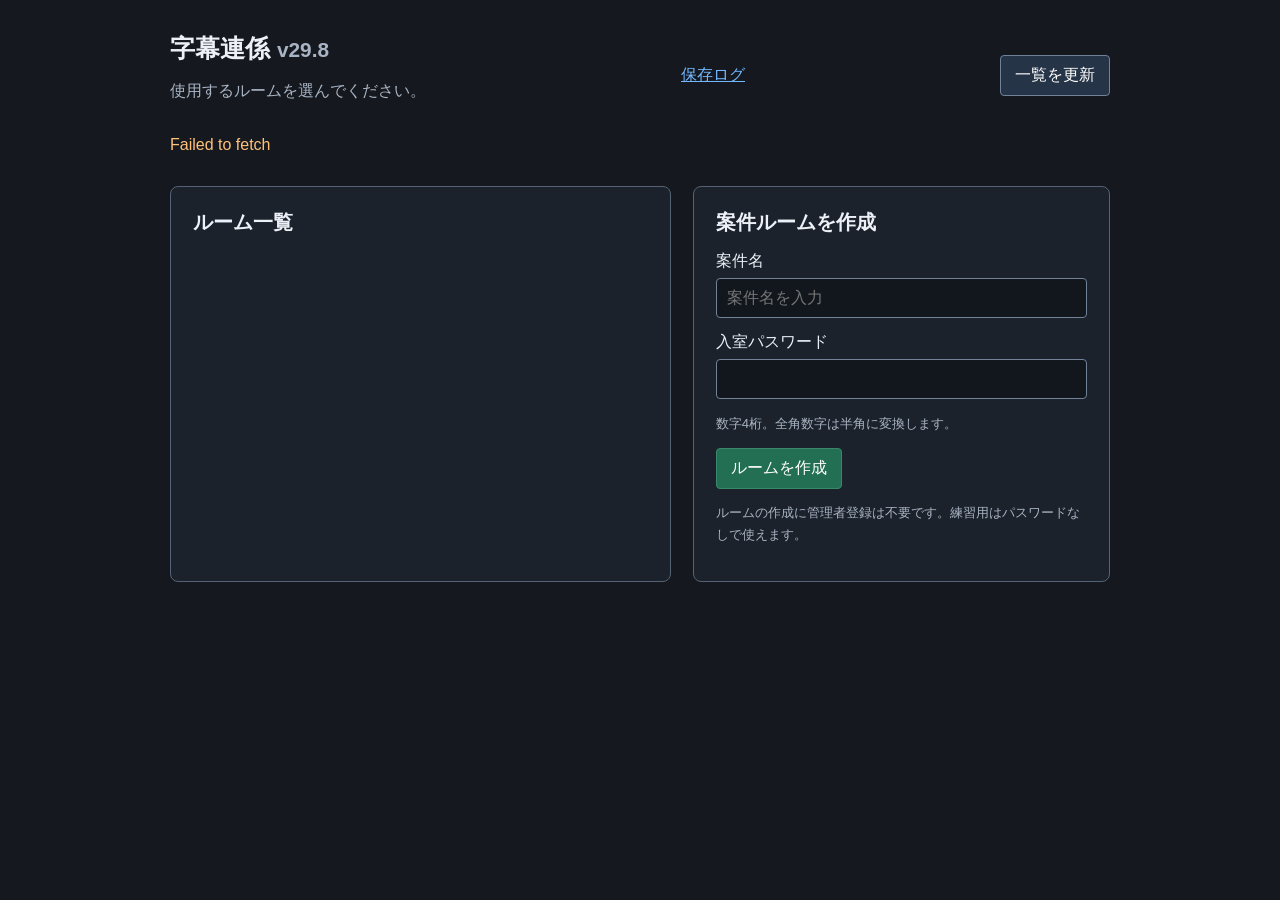
==== index.html @ 3e79e36b "Move operator toolbar beside full-height inputs and keep log adjacent" ====
<!DOCTYPE html>
<html lang="ja">
<head>
<meta charset="UTF-8">
<meta name="viewport" content="width=device-width, initial-scale=1">
<title>字幕連係 v29.8</title>

<script src="https://cdn.socket.io/4.7.2/socket.io.min.js"></script><script src="connection.js?v=29.8-operator-fix"></script>
<script src="shared.js?v=29.8"></script>
<script src="pagination.js?v=29.8"></script>
<link rel="stylesheet" href="operator.css?v=operator-full-height-3">

<style>
body {
  --page-bg:#111;
  --page-text:#fff;
  --border:#fff;
  --offline-bg:#2a2a2a;
  --offline-text:#777;
  --offline-border:#444;
  --label-offline-bg:#333;
  --label-bg:#555;
  --label-text:#fff;
  background:var(--page-bg);
  color:var(--page-text);
  font-family:Meiryo, monospace;
}

body.light-theme {
  --page-bg:#fff;
  --page-text:#000;
  --border:#555;
  --offline-bg:#eee;
  --offline-text:#666;
  --offline-border:#bbb;
  --label-offline-bg:#ddd;
  --label-bg:#ddd;
  --label-text:#000;
}

textarea, button {
  background-color:var(--page-bg);
  color:var(--page-text);
  border:1px solid var(--border);
}

#theme-toggle {
  margin-bottom:8px;
  padding:6px 12px;
  cursor:pointer;
}

.fixed {
  width:496px;
  font-family:Consolas, monospace;
  font-size:24px;
  line-height:34px;
  box-sizing:border-box;
}
</style>
</head>

<body>
<div id="toolbar"><small id="version">v29.8</small>
<button id="theme-toggle" type="button" aria-pressed="false">白背景に切替</button>
<button id="search-toggle" type="button" aria-controls="search-panel" aria-expanded="true" hidden>検索を非表示</button>
<span id="column-status">1行15文字</span><a href="reviewer.html" target="_blank">校閲画面</a></div>

<div id="role-select">
  <h2>担当を選択</h2>
  <button id="btnA">A</button>
  <button id="btnB">B</button>
  <button id="btnC">C</button>
</div>

<div id="app" style="display:none"></div>

<script>

// =====================
let socket;
let isConnected = false;
let myRole = null;

let inputs = {
  A:"",
  B:"",
  C:""
};

let active = null;

let connectedRoles = {
  A:false,
  B:false,
  C:false
};

let log = [];
let sharedColumns = 15;
const operatorId=crypto.randomUUID();
let operatorComposing = false;
let logFollowing=true,logScrollFrame=0;
let layoutPending = false;
function queueLogScroll(){
  if(logScrollFrame)cancelAnimationFrame(logScrollFrame);
  logScrollFrame=requestAnimationFrame(()=>{logScrollFrame=0;const el=document.getElementById('log');if(el&&logFollowing&&!logSelectionActive())el.scrollTop=el.scrollHeight;});
}
function applySharedColumns() {
  document.getElementById('column-status').textContent='1行'+sharedColumns+'文字';
  if(operatorComposing){layoutPending=true;return;}
  layoutPending=false;
  const workspace=document.getElementById('workspace');
  workspace?.style.removeProperty('--closed-input-width');
  let closedWidth=0;
  document.querySelectorAll('#columns textarea').forEach(el=>{
    el.style.fontFamily=CaptionLayout.font;
    const style=getComputedStyle(el),padding=parseFloat(style.paddingLeft)+parseFloat(style.paddingRight);
    el.parentElement.style.maxWidth='';
    const available=el.clientWidth-padding;
    // 設定文字数＋5文字分を確保できる文字サイズ。値・選択・IMEには触れない。
    const stack=document.getElementById('columns'),stackStyle=getComputedStyle(stack);
    const compact=window.matchMedia('(max-width:700px)').matches;
    const rowSpace=(stack.clientHeight-2*parseFloat(stackStyle.rowGap))/3;
    const zoom=stack.parentElement.classList.contains('search-hidden');
    const maxSize=zoom?28:24;
    let size=compact?maxSize:Math.min(maxSize,Math.max(1,(rowSpace-11)/(6*1.42)));
    for(let attempt=0;attempt<12;attempt++){
      el.style.fontSize=size+'px';
      const actual=CaptionLayout.measure('あ'.repeat(sharedColumns+5),el);
      if(actual<=available-2||size<=1)break;
      size=Math.max(1,Math.min(size-.5,size*(available-2)/actual));
    }
    el.style.fontSize=size+'px';el.style.lineHeight='1.42';
    el.closest('.input-row').style.height=Math.ceil(size*1.42*6+10)+'px';
    const box=el.parentElement;
    box.style.maxWidth=zoom?Math.ceil(CaptionLayout.measure('あ'.repeat(sharedColumns+5),el)+(el.offsetWidth-el.clientWidth)+padding+2)+'px':'';
    if(zoom){const row=el.closest('.input-row');closedWidth=Math.max(closedWidth,Math.min(box.offsetWidth,parseFloat(box.style.maxWidth))+row.firstElementChild.offsetWidth+parseFloat(getComputedStyle(row).columnGap));}
    const marker=document.getElementById('guide-'+el.id.slice(-1));
    marker.style.fontFamily=CaptionLayout.font;marker.style.fontSize=size+'px';
    marker.style.left=parseFloat(style.borderLeftWidth)+parseFloat(style.paddingLeft)+'px';
    marker.firstElementChild.textContent='あ'.repeat(sharedColumns);
  });
  if(closedWidth)workspace.style.setProperty('--closed-input-width',closedWidth+'px');
  const logEl=document.getElementById('log');
  if(logEl){
    const style=getComputedStyle(logEl);
    const available=logEl.clientWidth-parseFloat(style.paddingLeft)-parseFloat(style.paddingRight);
    logEl.style.fontFamily=CaptionLayout.font;
    logEl.style.fontSize=Math.min(24,Math.max(1,(available-2)/(sharedColumns+.5)))+'px';
  }
  renderOperatorLog();
}

let renderedLogCount=0,renderedLogColumns=0;
function logSelectionActive(){
  const el=document.getElementById('log'),selection=window.getSelection();
  if(!el||!selection||selection.isCollapsed)return false;
  for(let i=0;i<selection.rangeCount;i++)if(selection.getRangeAt(i).intersectsNode(el))return true;
  return false;
}
function renderOperatorLog(){
  const el=document.getElementById('log');if(!el)return;
  // 選択中の設定変更はコピーが終わってから反映する。
  const selected=logSelectionActive();
  if(renderedLogColumns!==sharedColumns&&selected)return;
  const following=!selected&&logFollowing;
  const top=el.scrollTop;
  if(renderedLogColumns!==sharedColumns){el.replaceChildren();renderedLogCount=0;renderedLogColumns=sharedColumns;}
  while(renderedLogCount<log.length){
    const item=log[renderedLogCount++];
    const entry=document.createElement('div');entry.className='log-entry';
    const rows=CaptionPagination.rows([String(item.text||'')],sharedColumns);
    rows.forEach((chars,i)=>{
      const row=document.createElement('span');row.className='log-row';
      chars.forEach(ch=>{const cell=document.createElement('span');cell.textContent=ch;cell.className='log-cell';cell.style.width=(/[｡､]/.test(ch)?'.5':'1')+'em';row.appendChild(cell);});
      entry.appendChild(row);
      if(i<rows.length-1)entry.appendChild(document.createTextNode('\n'));
    });
    if(el.childNodes.length)el.appendChild(document.createTextNode('\n'));
    el.appendChild(entry);
  }
  el.scrollTop=following?el.scrollHeight:top;
  if(following)queueLogScroll();
}
document.addEventListener('selectionchange',()=>{if(!logSelectionActive()){if(renderedLogColumns!==sharedColumns)renderOperatorLog();if(logFollowing)queueLogScroll();}});

// =====================
window.addEventListener("DOMContentLoaded", init);

function init() {
  initTheme();
  bindRoleButtons();
  bindGlobalKeys();
}

// テーマはこのブラウザだけに保存し、他担当には送信しない。
function initTheme() {
  const button = document.getElementById("theme-toggle");
  function applyTheme(light) {
    document.body.classList.toggle("light-theme", light);
    button.textContent = light ? "黒背景に切替" : "白背景に切替";
    button.setAttribute("aria-pressed", String(light));
  }
  let light = false;
  try {
    light = localStorage.getItem("subtitle-collab-theme") === "light";
  } catch (_) { /* 保存不可でも切替は利用可能 */ }
  applyTheme(light);
  button.onclick = () => {
    const next = !document.body.classList.contains("light-theme");
    applyTheme(next);
    try {
      localStorage.setItem("subtitle-collab-theme", next ? "light" : "dark");
    } catch (_) { /* 保存不可でも切替は利用可能 */ }
  };
}

// =====================
function bindRoleButtons() {

  document.getElementById("btnA").onclick = () => startApp("A");
  document.getElementById("btnB").onclick = () => startApp("B");
  document.getElementById("btnC").onclick = () => startApp("C");
}

// =====================
function startApp(role) {

  myRole = role;

  document.getElementById("role-select").style.display = "none";
  document.getElementById("app").style.display = "block";

  createLayout();
  document.getElementById('workspace').prepend(document.getElementById('toolbar'));
  initSearchToggle();
  const logEl=document.getElementById('log');let userScrollUntil=0;
  for(const name of ['wheel','touchstart','touchmove','pointerdown','pointermove','keydown'])logEl.addEventListener(name,event=>{
    if(event.type==='pointermove'&&!event.buttons)return;
    if(event.type==='keydown'&&!['ArrowUp','ArrowDown','PageUp','PageDown','Home','End',' '].includes(event.key))return;
    userScrollUntil=Date.now()+1000;
  },{passive:true});
  logEl.addEventListener('scroll',()=>{const bottom=logEl.scrollHeight-logEl.clientHeight-logEl.scrollTop<=3;if(bottom)logFollowing=true;else if(Date.now()<=userScrollUntil)logFollowing=false;});
  createInputs();
  applySharedColumns();
  new ResizeObserver(applySharedColumns).observe(document.getElementById('workspace'));
  connectSocket();
}

// =====================
function setSearchVisible(visible){
  document.getElementById('workspace').classList.toggle('search-hidden',!visible);
  document.getElementById('search-panel').hidden=!visible;
  const button=document.getElementById('search-toggle');
  button.textContent=visible?'検索を非表示':'検索を表示';
  button.setAttribute('aria-expanded',String(visible));
  try{localStorage.setItem('subtitle-operator-search-visible',String(visible));}catch(_){}
  requestAnimationFrame(applySharedColumns);
}
function initSearchToggle(){
  const button=document.getElementById('search-toggle');button.hidden=false;
  let visible=true;try{visible=localStorage.getItem('subtitle-operator-search-visible')!=='false';}catch(_){}
  setSearchVisible(visible);
  button.onclick=()=>setSearchVisible(document.getElementById('search-panel').hidden);
}
function createLayout() {

  document.getElementById("app").innerHTML = `
    <div id="workspace">

      <div id="columns"></div>

      <div id="log-panel">
        <h3>ログ</h3>

        <div id="log" class="fixed" style="
          height:400px;
          overflow-y:scroll;
          border:1px solid var(--border);
          padding:4px;
          white-space:pre-wrap;
          overflow-wrap:anywhere;
        "></div>
      </div>

      <div id="search-panel">
        <h3>検索（選択中テキストをF4）</h3>

        <iframe
          id="searchFrame"
          style="
            width:600px;
            height:400px;
            border:1px solid var(--border);
          ">
        </iframe>
      </div>

    </div>
  `;
}

// =====================
function getOrder() {

  if (myRole === "A") return ["C","A","B"];
  if (myRole === "B") return ["A","B","C"];
  if (myRole === "C") return ["B","C","A"];

  return ["A","B","C"];
}

// =====================
function createInputs() {

  const columns = document.getElementById("columns");

  columns.innerHTML = getOrder().map(k => `
    <div class="input-row">

      <div
        id="label-${k}"
        style="
          width:40px;
          height:180px;
          display:flex;
          align-items:center;
          justify-content:center;
          background:#555;
          color:white;
        ">
      </div>

      <div class="input-box"><textarea id="input-${k}" rows="6" class="fixed" aria-label="${k}担当入力欄"></textarea><div id="guide-${k}" class="input-guide" aria-hidden="true"><span></span></div></div>

    </div>
  `).join("");

  ["A","B","C"].forEach(k => {

    const field=document.getElementById('input-'+k);
    field.addEventListener('compositionstart',()=>{if(k===myRole)operatorComposing=true;});
    field.addEventListener('compositionend',()=>{if(k===myRole){operatorComposing=false;if(layoutPending)requestAnimationFrame(applySharedColumns);}});

    document.getElementById("input-" + k).oninput = e => {

      inputs[k] = e.target.value;

      if (socket && isConnected) {

        socket.emit("typing", {
          key:k,
          value:e.target.value
        });
      }
    };
  });

  updateUI();
}

// =====================
function setGuideLine() {

  const span = document.createElement("span");

  span.style.font = "24px Consolas";
  span.innerText = "あ".repeat(sharedColumns);

  document.body.appendChild(span);

  const w = span.getBoundingClientRect().width;

  document.body.removeChild(span);

  document.querySelectorAll("textarea").forEach(el => {

    el.style.backgroundImage = `
      linear-gradient(
        to right,
        transparent ${w}px,
        red ${w}px,
        red ${w + 1}px,
        transparent ${w + 1}px
      )
    `;
  });
}

// =====================
function connectSocket() {

  socket = SubtitleConnection.connect();
  socket.on('settings', s => { sharedColumns=s.columns;applySharedColumns(); });
  socket.on('roleError', message => { alert(message);location.reload(); });
  socket.on('operatorSnapshot', data=>{
    log=data.raw;renderedLogCount=0;renderedLogColumns=0;renderOperatorLog();
  });
  function registerOperator(){socket.emit('register',{key:myRole,operatorId},result=>{
    if(!result?.ok)return;
    isConnected=true;connectedRoles[myRole]=true;
    const field=document.getElementById('input-'+myRole);inputs[myRole]=field.value;
    socket.emit('typing',{key:myRole,value:field.value});updateUI();
  });}
  socket.on('version',v=>{document.getElementById('version').textContent=v==='v29'||v==='v29.8'?'v29.8':'v29.8 / サーバー '+v;});

  // =====================
  socket.on("connect", () => {

    isConnected = false;
    registerOperator();
  });

  // =====================
  socket.on("disconnect", () => {

    isConnected = false;

    if (myRole) {
      connectedRoles[myRole] = false;
    }

    updateUI();
  });

  // =====================
  socket.on("presence", presence => {

    connectedRoles = {
      A:!!presence.A,
      B:!!presence.B,
      C:!!presence.C
    };

    // 未接続になった他担当の古い入力内容を消す
    ["A","B","C"].forEach(k => {

      if (k !== myRole && !connectedRoles[k]) {
        inputs[k] = "";
      }
    });

    updateUI();
  });

  // =====================
  socket.on("typing", ({key,value}) => {

    if(key!==myRole)inputs[key] = value;

    updateUI();
  });

  // =====================
  socket.on("log", data => {

    if(log.some(item=>item.id===data.id))return;
    log.push(data);
    renderOperatorLog();
  });

  // =====================
  socket.on("active", next => {

    active = next;

    updateUI();
  });
}

// =====================
function updateUI() {

  ["A","B","C"].forEach(k => {

    const label = document.getElementById("label-" + k);
    const input = document.getElementById("input-" + k);

    if (!label || !input) {
      return;
    }

    const online = connectedRoles[k];

    // =====================
    // 担当ラベル
    label.textContent = k===myRole&&!isConnected?k+"（再接続中）":k;

    if (!online) {

      // 未接続
      label.style.background = "var(--label-offline-bg)";
      label.style.color = "var(--offline-text)";
      label.title = "未接続";

    } else if (active === k) {

      // 現在の送信担当
      label.style.background = "#0a0";
      label.style.color = "white";
      label.title = "送信担当";

    } else {

      // 接続中
      label.style.background = "var(--label-bg)";
      label.style.color = "var(--label-text)";
      label.title = "接続中";
    }

    // =====================
    // 入力欄

    input.readOnly = (
      myRole !== k
    );

    if (!online) {

      input.style.backgroundColor = "var(--offline-bg)";
      input.style.color = "var(--offline-text)";
      input.style.borderColor = "var(--offline-border)";

      input.placeholder = "未接続";

    } else {

      input.style.backgroundColor = "";
      input.style.color = "";
      input.style.borderColor = "";

      input.placeholder = "";
    }

    // 自分以外の入力欄だけ同期
    if (k !== myRole) {
      input.value = inputs[k] || "";
    }
  });

  // 入力通知ではログに触れない。ログの更新はlogイベントと設定変更時だけ。
}

// =====================
function send() {

  if (!isConnected) {
    return;
  }

  if (!myRole) {
    return;
  }

  if (!connectedRoles[myRole]) {
    return;
  }

  if (active !== myRole) {
    return;
  }

  const text = inputs[myRole] || "";

  inputs[myRole] = "";

  document.getElementById(
    "input-" + myRole
  ).value = "";

  socket.emit("send", {
    key:myRole,
    text
  });

  socket.emit("typing", {
    key:myRole,
    value:""
  });

  updateUI();
}

// =====================
function bindGlobalKeys() {

  document.addEventListener(
    "keydown",
    handleKey
  );
}

// =====================
function onFirstVisualLine(field){
  const caret=field.selectionDirection==='backward'?field.selectionStart:field.selectionEnd;
  if(field.value.slice(0,caret).includes('\n'))return false;
  const style=getComputedStyle(field),mirror=document.createElement('div');
  for(const name of ['fontFamily','fontSize','fontWeight','fontStyle','letterSpacing','lineHeight','wordBreak','overflowWrap','lineBreak','tabSize'])mirror.style[name]=style[name];
  mirror.style.cssText+=';position:fixed;visibility:hidden;pointer-events:none;white-space:pre-wrap;overflow-wrap:break-word;padding:0;border:0;box-sizing:content-box;width:'+Math.max(1,field.clientWidth-parseFloat(style.paddingLeft)-parseFloat(style.paddingRight))+'px;';
  mirror.appendChild(document.createTextNode(field.value.slice(0,caret)));
  const marker=document.createElement('span');marker.textContent=field.value.slice(caret,caret+1)||'\u200b';mirror.appendChild(marker);document.body.appendChild(mirror);
  const first=marker.getBoundingClientRect().top-mirror.getBoundingClientRect().top<parseFloat(style.lineHeight)/2;mirror.remove();return first;
}
function handleKey(e) {
  if(e.key==='ArrowUp'&&!e.altKey&&!e.ctrlKey&&!e.metaKey&&!e.isComposing&&!operatorComposing&&e.keyCode!==229&&e.target.id==='input-'+myRole&&onFirstVisualLine(e.target)){e.preventDefault();return;}

  // =====================
  // F12送信

  if (e.key === "F12") {

    e.preventDefault();

    if (
      myRole &&
      active === myRole
    ) {
      send();
    }
  }

  // =====================
  // F4検索

  if (e.key === "F4") {

    e.preventDefault();

    const input =
      document.getElementById(
        "input-" + myRole
      );

    const frame =
      document.getElementById(
        "searchFrame"
      );

    if (!input || !frame) {
      return;
    }

    const text =
      input.value.substring(
        input.selectionStart,
        input.selectionEnd
      );

    if (!text) {
      return;
    }

    setSearchVisible(true);
    frame.src =
      "https://www.bing.com/search?q=" +
      encodeURIComponent(text);
  }
}

</script>

</body>
</html>
---- operator.css ----
/* 枠線・余白・スクロールバーを含め、ブラウザーの表示領域に収める。 */
*,*::before,*::after{box-sizing:border-box}
html{height:100%;width:100%;overflow:hidden}
body{margin:0;padding:8px;height:100vh;height:100dvh;width:100%;min-width:0;min-height:0;display:flex;flex-direction:column;gap:8px;overflow:hidden}
#toolbar{flex:0 0 auto;display:flex;align-items:center;gap:10px;flex-wrap:wrap;font-size:13px}
#toolbar a{color:#68a8ff}
#toolbar #theme-toggle{margin:0}
#role-select{min-height:0;overflow:auto}
#app{flex:1 1 0;min-height:0;min-width:0;width:100%;overflow:hidden}
#workspace{display:grid;grid-template-columns:minmax(0,1.15fr) minmax(0,1fr) minmax(0,1fr);grid-template-rows:minmax(0,1fr);gap:10px;width:100%;height:100%;min-height:0;min-width:0;overflow:hidden}
#workspace>div{min-width:0;min-height:0;overflow:hidden}
#columns{display:flex;flex-direction:column;gap:10px}
.input-row{flex:0 0 auto}
.input-row{display:grid;grid-template-columns:32px minmax(0,1fr);grid-template-rows:minmax(0,1fr);gap:6px;min-height:0;min-width:0}
.input-row>[id^=label-]{width:100%!important;height:100%!important;min-height:0;min-width:0}
.input-box{position:relative;min-height:0;min-width:0;overflow:hidden}
.input-box textarea{display:block;width:100%;height:100%;min-width:0;min-height:0;padding:4px;margin:0;resize:none;white-space:pre-wrap;overflow-wrap:anywhere;overflow-x:hidden;overflow-y:scroll;scrollbar-gutter:stable}
.input-guide{position:absolute;top:0;bottom:0;pointer-events:none;white-space:pre;color:transparent}
.input-guide>span{display:inline-block;height:100%;border-right:1px solid red}
#log-panel,#search-panel{display:flex;flex-direction:column;gap:8px}
#log-panel h3,#search-panel h3{flex:0 0 auto;margin:0;font-size:16px;line-height:1.5;overflow-wrap:anywhere}
#log{flex:1 1 0;width:100%!important;height:auto!important;min-width:0;min-height:0;overflow-x:hidden;overflow-y:scroll;scrollbar-gutter:stable;line-height:1.5;white-space:pre!important}
.log-entry{display:inline}
.log-row{display:inline-block;white-space:pre;min-height:1.5em}
.log-cell{display:inline-block;white-space:pre;padding:0;border:0;margin:0;vertical-align:baseline}
#searchFrame{display:block;flex:1 1 0;width:100%!important;height:0!important;min-width:0;min-height:0;margin:0}
@media(max-width:1100px){#workspace{gap:6px}.input-row{grid-template-columns:26px minmax(0,1fr);gap:4px}#columns{gap:6px}#log-panel h3,#search-panel h3{font-size:14px}}
/* Six visible input rows; remaining panels follow the available viewport. */
#workspace{grid-template-columns:minmax(0,1.4fr) minmax(0,1fr) minmax(0,1fr)}
@media(min-width:701px) and (max-width:1100px){
  #workspace{grid-template-columns:minmax(0,1.2fr) minmax(0,1fr);grid-template-rows:minmax(0,1fr) minmax(0,1fr)}
  #columns{grid-column:1;grid-row:1/3}
  #log-panel{grid-column:2;grid-row:1}
  #search-panel{grid-column:2;grid-row:2}
}
@media(max-width:700px){
  #app{overflow-y:auto}
  #workspace{display:flex;flex-direction:column;height:auto;min-height:100%;overflow:visible}
  #columns{flex:none;overflow:visible}
  #log-panel,#search-panel{flex:none;height:40dvh;min-height:200px}
}


/* Preserve the log dimensions when search is closed. */
#search-panel[hidden]{display:none!important}
@media(min-width:1101px){
  #workspace.search-hidden{grid-template-columns:minmax(0,1fr) minmax(0,calc((100% - 20px) / 3.4))}
}

/* The toolbar belongs to the log/search area; inputs span the workspace height. */
@media(min-width:701px){
  #workspace{grid-template-rows:auto minmax(0,1fr)}
  #workspace>#toolbar{grid-column:2/4;grid-row:1;overflow:visible}
  #columns{grid-column:1;grid-row:1/-1}
  #log-panel{grid-column:2;grid-row:2}
  #search-panel{grid-column:3;grid-row:2}
}
@media(min-width:1101px){
  #workspace.search-hidden{grid-template-columns:minmax(0,var(--closed-input-width,1fr)) minmax(0,calc((100% - 20px) / 3.4)) minmax(0,1fr)}
}
@media(min-width:701px) and (max-width:1100px){
  #workspace{grid-template-rows:auto minmax(0,1fr) minmax(0,1fr)}
  #workspace>#toolbar{grid-column:2}
  #search-panel{grid-column:2;grid-row:3}
  #workspace.search-hidden{grid-template-columns:minmax(0,var(--closed-input-width,calc((100% - 6px) * 1.2 / 2.2))) minmax(0,calc((100% - 6px) / 2.2));justify-content:start}
}
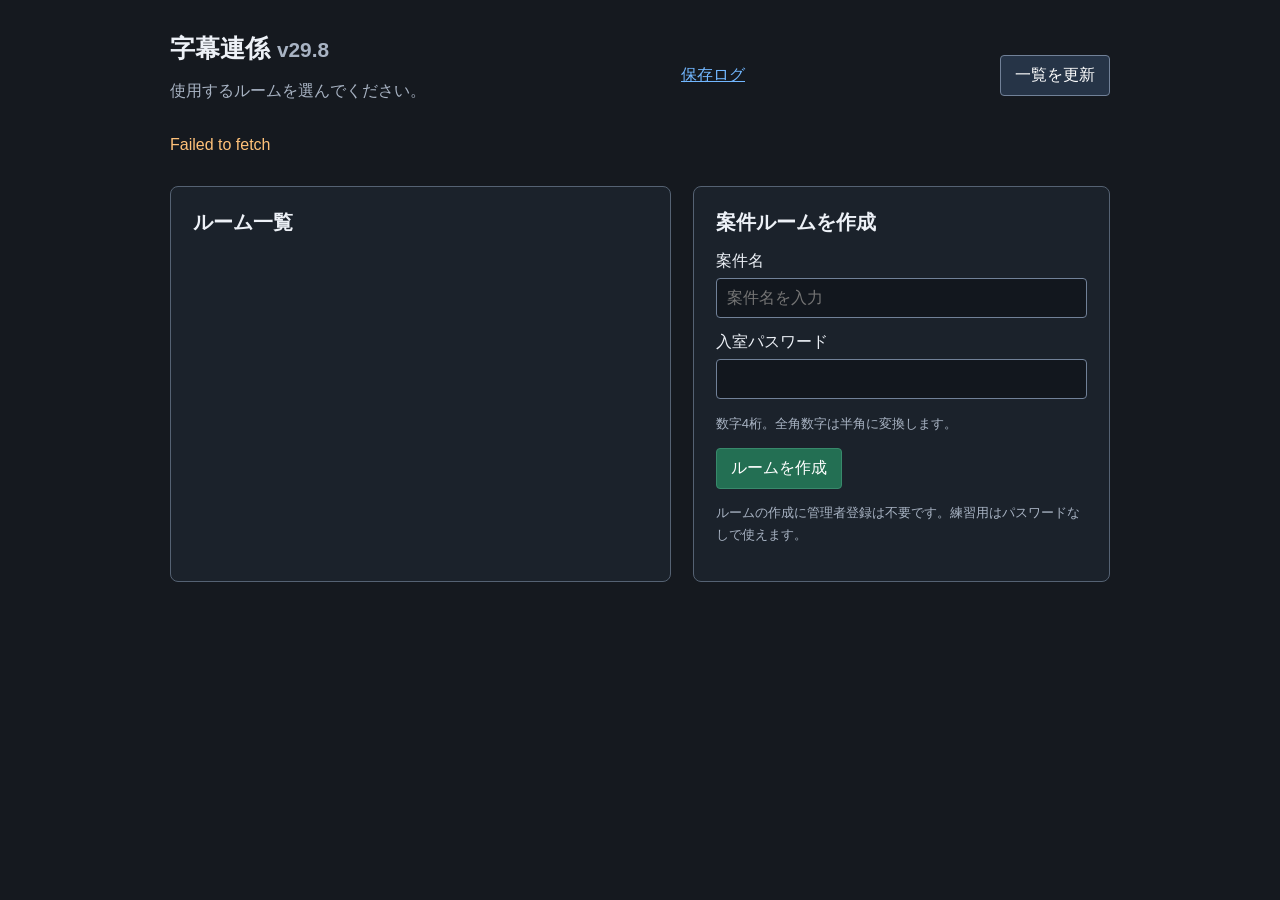
==== commit 78d6f967: "Keep operator panels horizontal and move room controls above log" ====
--- a/index.html
+++ b/index.html
@@ -5,10 +5,10 @@
 <meta name="viewport" content="width=device-width, initial-scale=1">
 <title>字幕連係 v29.8</title>
 
-<script src="https://cdn.socket.io/4.7.2/socket.io.min.js"></script><script src="connection.js?v=29.8-operator-fix"></script>
+<script src="https://cdn.socket.io/4.7.2/socket.io.min.js"></script><script src="connection.js?v=29.8-room-toolbar-4"></script>
 <script src="shared.js?v=29.8"></script>
 <script src="pagination.js?v=29.8"></script>
-<link rel="stylesheet" href="operator.css?v=operator-full-height-3">
+<link rel="stylesheet" href="operator.css?v=fixed-panels-4">
 
 <style>
 body {
@@ -120,19 +120,17 @@
     const available=el.clientWidth-padding;
     // 設定文字数＋5文字分を確保できる文字サイズ。値・選択・IMEには触れない。
     const stack=document.getElementById('columns'),stackStyle=getComputedStyle(stack);
-    const compact=window.matchMedia('(max-width:700px)').matches;
     const rowSpace=(stack.clientHeight-2*parseFloat(stackStyle.rowGap))/3;
     const zoom=stack.parentElement.classList.contains('search-hidden');
     const maxSize=zoom?28:24;
-    let size=compact?maxSize:Math.min(maxSize,Math.max(1,(rowSpace-11)/(6*1.42)));
+    let size=Math.min(maxSize,Math.max(1,(rowSpace-11)/(6*1.42)));
     for(let attempt=0;attempt<12;attempt++){
       el.style.fontSize=size+'px';
       const actual=CaptionLayout.measure('あ'.repeat(sharedColumns+5),el);
       if(actual<=available-2||size<=1)break;
       size=Math.max(1,Math.min(size-.5,size*(available-2)/actual));
     }
-    el.style.fontSize=size+'px';el.style.lineHeight='1.42';
-    el.closest('.input-row').style.height=Math.ceil(size*1.42*6+10)+'px';
+    el.style.fontSize=size+'px';el.style.lineHeight=Math.max(1,(el.clientHeight-parseFloat(style.paddingTop)-parseFloat(style.paddingBottom))/6)+'px';
     const box=el.parentElement;
     box.style.maxWidth=zoom?Math.ceil(CaptionLayout.measure('あ'.repeat(sharedColumns+5),el)+(el.offsetWidth-el.clientWidth)+padding+2)+'px':'';
     if(zoom){const row=el.closest('.input-row');closedWidth=Math.max(closedWidth,Math.min(box.offsetWidth,parseFloat(box.style.maxWidth))+row.firstElementChild.offsetWidth+parseFloat(getComputedStyle(row).columnGap));}
--- a/operator.css
+++ b/operator.css
@@ -24,43 +24,14 @@
 .log-row{display:inline-block;white-space:pre;min-height:1.5em}
 .log-cell{display:inline-block;white-space:pre;padding:0;border:0;margin:0;vertical-align:baseline}
 #searchFrame{display:block;flex:1 1 0;width:100%!important;height:0!important;min-width:0;min-height:0;margin:0}
-@media(max-width:1100px){#workspace{gap:6px}.input-row{grid-template-columns:26px minmax(0,1fr);gap:4px}#columns{gap:6px}#log-panel h3,#search-panel h3{font-size:14px}}
-/* Six visible input rows; remaining panels follow the available viewport. */
-#workspace{grid-template-columns:minmax(0,1.4fr) minmax(0,1fr) minmax(0,1fr)}
-@media(min-width:701px) and (max-width:1100px){
-  #workspace{grid-template-columns:minmax(0,1.2fr) minmax(0,1fr);grid-template-rows:minmax(0,1fr) minmax(0,1fr)}
-  #columns{grid-column:1;grid-row:1/3}
-  #log-panel{grid-column:2;grid-row:1}
-  #search-panel{grid-column:2;grid-row:2}
-}
-@media(max-width:700px){
-  #app{overflow-y:auto}
-  #workspace{display:flex;flex-direction:column;height:auto;min-height:100%;overflow:visible}
-  #columns{flex:none;overflow:visible}
-  #log-panel,#search-panel{flex:none;height:40dvh;min-height:200px}
-}
 
-
-/* Preserve the log dimensions when search is closed. */
+/* Keep operator panels in a fixed horizontal arrangement at every window width. */
+#app{overflow-x:auto}
+#workspace{min-width:1040px;grid-template-columns:minmax(0,1.4fr) minmax(0,1fr) minmax(0,1fr);grid-template-rows:auto minmax(0,1fr)}
+#workspace>#toolbar{grid-column:2/4;grid-row:1;overflow:visible}
+#toolbar>#room-nav{flex-basis:100%}
+#columns{display:grid;grid-template-rows:repeat(3,minmax(0,1fr));grid-column:1;grid-row:1/-1}
+#log-panel{grid-column:2;grid-row:2}
+#search-panel{grid-column:3;grid-row:2}
 #search-panel[hidden]{display:none!important}
-@media(min-width:1101px){
-  #workspace.search-hidden{grid-template-columns:minmax(0,1fr) minmax(0,calc((100% - 20px) / 3.4))}
-}
-
-/* The toolbar belongs to the log/search area; inputs span the workspace height. */
-@media(min-width:701px){
-  #workspace{grid-template-rows:auto minmax(0,1fr)}
-  #workspace>#toolbar{grid-column:2/4;grid-row:1;overflow:visible}
-  #columns{grid-column:1;grid-row:1/-1}
-  #log-panel{grid-column:2;grid-row:2}
-  #search-panel{grid-column:3;grid-row:2}
-}
-@media(min-width:1101px){
-  #workspace.search-hidden{grid-template-columns:minmax(0,var(--closed-input-width,1fr)) minmax(0,calc((100% - 20px) / 3.4)) minmax(0,1fr)}
-}
-@media(min-width:701px) and (max-width:1100px){
-  #workspace{grid-template-rows:auto minmax(0,1fr) minmax(0,1fr)}
-  #workspace>#toolbar{grid-column:2}
-  #search-panel{grid-column:2;grid-row:3}
-  #workspace.search-hidden{grid-template-columns:minmax(0,var(--closed-input-width,calc((100% - 6px) * 1.2 / 2.2))) minmax(0,calc((100% - 6px) / 2.2));justify-content:start}
-}
+#workspace.search-hidden{grid-template-columns:minmax(0,var(--closed-input-width,1fr)) minmax(0,calc((100% - 20px) / 3.4)) minmax(0,1fr)}
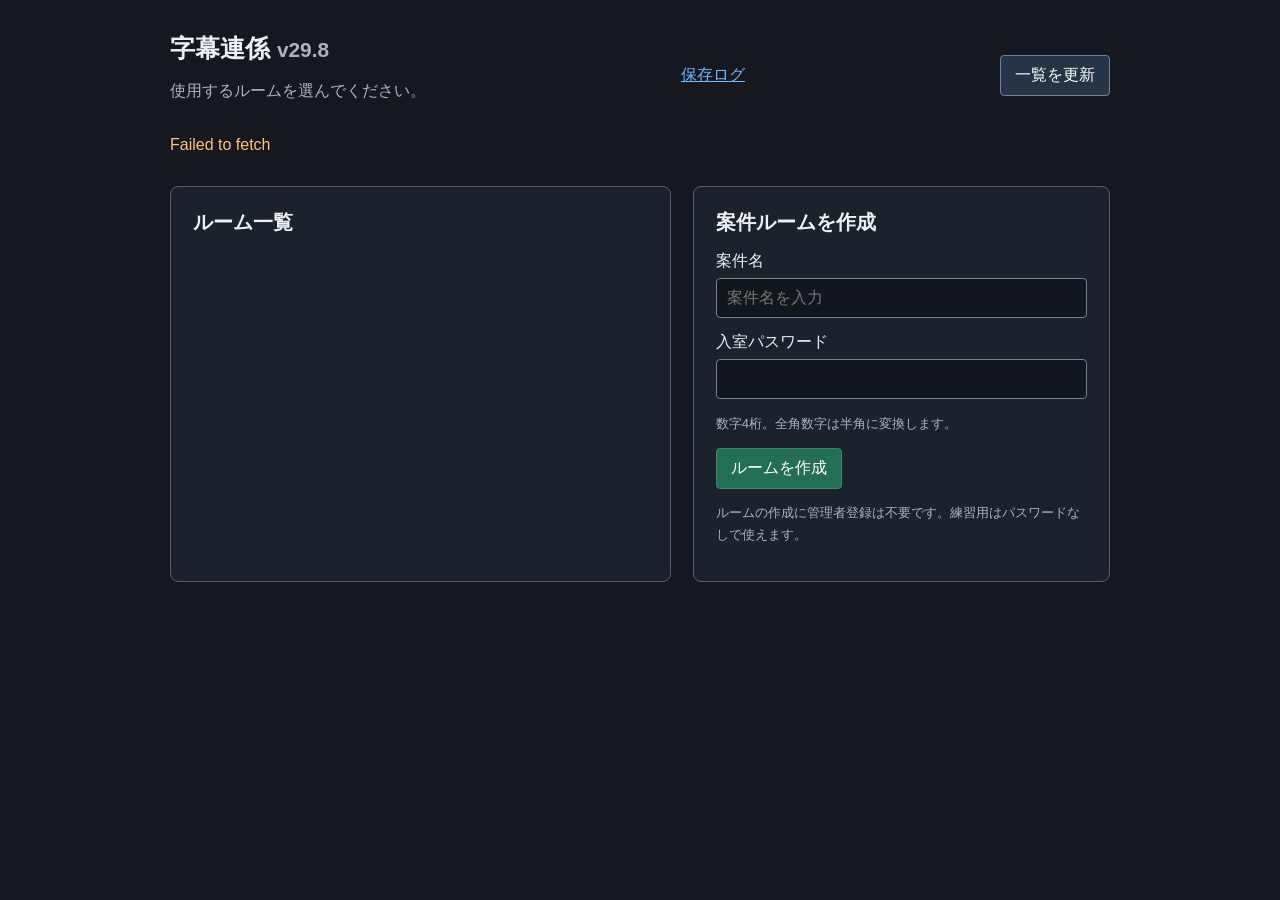
==== commit 93a737bb: "Set operator input width to configured columns plus three, capped at 25" ====
--- a/index.html
+++ b/index.html
@@ -8,7 +8,7 @@
 <script src="https://cdn.socket.io/4.7.2/socket.io.min.js"></script><script src="connection.js?v=29.8-room-toolbar-4"></script>
 <script src="shared.js?v=29.8"></script>
 <script src="pagination.js?v=29.8"></script>
-<link rel="stylesheet" href="operator.css?v=fixed-panels-4">
+<link rel="stylesheet" href="operator.css?v=operator-plus-three-8">
 
 <style>
 body {
@@ -63,7 +63,6 @@
 <body>
 <div id="toolbar"><small id="version">v29.8</small>
 <button id="theme-toggle" type="button" aria-pressed="false">白背景に切替</button>
-<button id="search-toggle" type="button" aria-controls="search-panel" aria-expanded="true" hidden>検索を非表示</button>
 <span id="column-status">1行15文字</span><a href="reviewer.html" target="_blank">校閲画面</a></div>
 
 <div id="role-select">
@@ -111,42 +110,23 @@
   if(operatorComposing){layoutPending=true;return;}
   layoutPending=false;
   const workspace=document.getElementById('workspace');
-  workspace?.style.removeProperty('--closed-input-width');
-  let closedWidth=0;
+  if(workspace)workspace.style.setProperty('--caption-columns',sharedColumns);
   document.querySelectorAll('#columns textarea').forEach(el=>{
     el.style.fontFamily=CaptionLayout.font;
-    const style=getComputedStyle(el),padding=parseFloat(style.paddingLeft)+parseFloat(style.paddingRight);
-    el.parentElement.style.maxWidth='';
-    const available=el.clientWidth-padding;
-    // 設定文字数＋5文字分を確保できる文字サイズ。値・選択・IMEには触れない。
-    const stack=document.getElementById('columns'),stackStyle=getComputedStyle(stack);
-    const rowSpace=(stack.clientHeight-2*parseFloat(stackStyle.rowGap))/3;
-    const zoom=stack.parentElement.classList.contains('search-hidden');
-    const maxSize=zoom?28:24;
-    let size=Math.min(maxSize,Math.max(1,(rowSpace-11)/(6*1.42)));
-    for(let attempt=0;attempt<12;attempt++){
-      el.style.fontSize=size+'px';
-      const actual=CaptionLayout.measure('あ'.repeat(sharedColumns+5),el);
-      if(actual<=available-2||size<=1)break;
-      size=Math.max(1,Math.min(size-.5,size*(available-2)/actual));
-    }
-    el.style.fontSize=size+'px';el.style.lineHeight=Math.max(1,(el.clientHeight-parseFloat(style.paddingTop)-parseFloat(style.paddingBottom))/6)+'px';
-    const box=el.parentElement;
-    box.style.maxWidth=zoom?Math.ceil(CaptionLayout.measure('あ'.repeat(sharedColumns+5),el)+(el.offsetWidth-el.clientWidth)+padding+2)+'px':'';
-    if(zoom){const row=el.closest('.input-row');closedWidth=Math.max(closedWidth,Math.min(box.offsetWidth,parseFloat(box.style.maxWidth))+row.firstElementChild.offsetWidth+parseFloat(getComputedStyle(row).columnGap));}
+    const style=getComputedStyle(el);
+    const row=el.closest('.input-row');
+    const textWidth=CaptionLayout.measure('あ'.repeat(Math.min(sharedColumns,22)+3),el);
+    const fieldEdges=el.offsetWidth-el.clientWidth+parseFloat(style.paddingLeft)+parseFloat(style.paddingRight);
+    const rowEdges=row.firstElementChild.getBoundingClientRect().width+parseFloat(getComputedStyle(row).columnGap);
+    workspace.style.setProperty('--input-width',Math.ceil(textWidth+fieldEdges+rowEdges+1)+'px');
     const marker=document.getElementById('guide-'+el.id.slice(-1));
-    marker.style.fontFamily=CaptionLayout.font;marker.style.fontSize=size+'px';
+    marker.style.fontFamily=style.fontFamily;
+    marker.style.fontSize=style.fontSize;
     marker.style.left=parseFloat(style.borderLeftWidth)+parseFloat(style.paddingLeft)+'px';
     marker.firstElementChild.textContent='あ'.repeat(sharedColumns);
   });
-  if(closedWidth)workspace.style.setProperty('--closed-input-width',closedWidth+'px');
   const logEl=document.getElementById('log');
-  if(logEl){
-    const style=getComputedStyle(logEl);
-    const available=logEl.clientWidth-parseFloat(style.paddingLeft)-parseFloat(style.paddingRight);
-    logEl.style.fontFamily=CaptionLayout.font;
-    logEl.style.fontSize=Math.min(24,Math.max(1,(available-2)/(sharedColumns+.5)))+'px';
-  }
+  if(logEl)logEl.style.fontFamily=CaptionLayout.font;
   renderOperatorLog();
 }
 
@@ -232,7 +212,7 @@
 
   createLayout();
   document.getElementById('workspace').prepend(document.getElementById('toolbar'));
-  initSearchToggle();
+
   const logEl=document.getElementById('log');let userScrollUntil=0;
   for(const name of ['wheel','touchstart','touchmove','pointerdown','pointermove','keydown'])logEl.addEventListener(name,event=>{
     if(event.type==='pointermove'&&!event.buttons)return;
@@ -242,26 +222,12 @@
   logEl.addEventListener('scroll',()=>{const bottom=logEl.scrollHeight-logEl.clientHeight-logEl.scrollTop<=3;if(bottom)logFollowing=true;else if(Date.now()<=userScrollUntil)logFollowing=false;});
   createInputs();
   applySharedColumns();
-  new ResizeObserver(applySharedColumns).observe(document.getElementById('workspace'));
+  new ResizeObserver(()=>{if(logFollowing)queueLogScroll();}).observe(document.getElementById('workspace'));
+  document.fonts.ready.then(applySharedColumns);
   connectSocket();
 }
 
 // =====================
-function setSearchVisible(visible){
-  document.getElementById('workspace').classList.toggle('search-hidden',!visible);
-  document.getElementById('search-panel').hidden=!visible;
-  const button=document.getElementById('search-toggle');
-  button.textContent=visible?'検索を非表示':'検索を表示';
-  button.setAttribute('aria-expanded',String(visible));
-  try{localStorage.setItem('subtitle-operator-search-visible',String(visible));}catch(_){}
-  requestAnimationFrame(applySharedColumns);
-}
-function initSearchToggle(){
-  const button=document.getElementById('search-toggle');button.hidden=false;
-  let visible=true;try{visible=localStorage.getItem('subtitle-operator-search-visible')!=='false';}catch(_){}
-  setSearchVisible(visible);
-  button.onclick=()=>setSearchVisible(document.getElementById('search-panel').hidden);
-}
 function createLayout() {
 
   document.getElementById("app").innerHTML = `
@@ -649,7 +615,6 @@
       return;
     }
 
-    setSearchVisible(true);
     frame.src =
       "https://www.bing.com/search?q=" +
       encodeURIComponent(text);
--- a/operator.css
+++ b/operator.css
@@ -26,12 +26,13 @@
 #searchFrame{display:block;flex:1 1 0;width:100%!important;height:0!important;min-width:0;min-height:0;margin:0}
 
 /* Keep operator panels in a fixed horizontal arrangement at every window width. */
-#app{overflow-x:auto}
-#workspace{min-width:1040px;grid-template-columns:minmax(0,1.4fr) minmax(0,1fr) minmax(0,1fr);grid-template-rows:auto minmax(0,1fr)}
+#app{overflow:auto}
+#workspace{--caption-columns:15;--input-width:calc((min(22, var(--caption-columns)) + 3) * 24px + 74px);--log-width:calc((var(--caption-columns) + .5) * 24px + 36px);min-width:calc(var(--input-width) + var(--log-width) + 180px);min-height:662px;grid-template-columns:var(--input-width) var(--log-width) minmax(160px,1fr);grid-template-rows:auto minmax(0,1fr)}
 #workspace>#toolbar{grid-column:2/4;grid-row:1;overflow:visible}
 #toolbar>#room-nav{flex-basis:100%}
-#columns{display:grid;grid-template-rows:repeat(3,minmax(0,1fr));grid-column:1;grid-row:1/-1}
+#columns{display:grid;grid-template-rows:repeat(3,minmax(214px,1fr));grid-column:1;grid-row:1/-1}
 #log-panel{grid-column:2;grid-row:2}
 #search-panel{grid-column:3;grid-row:2}
-#search-panel[hidden]{display:none!important}
-#workspace.search-hidden{grid-template-columns:minmax(0,var(--closed-input-width,1fr)) minmax(0,calc((100% - 20px) / 3.4)) minmax(0,1fr)}
+
+#workspace .input-box textarea{font-size:24px;line-height:34px}
+#workspace #log{font-size:24px;line-height:36px}
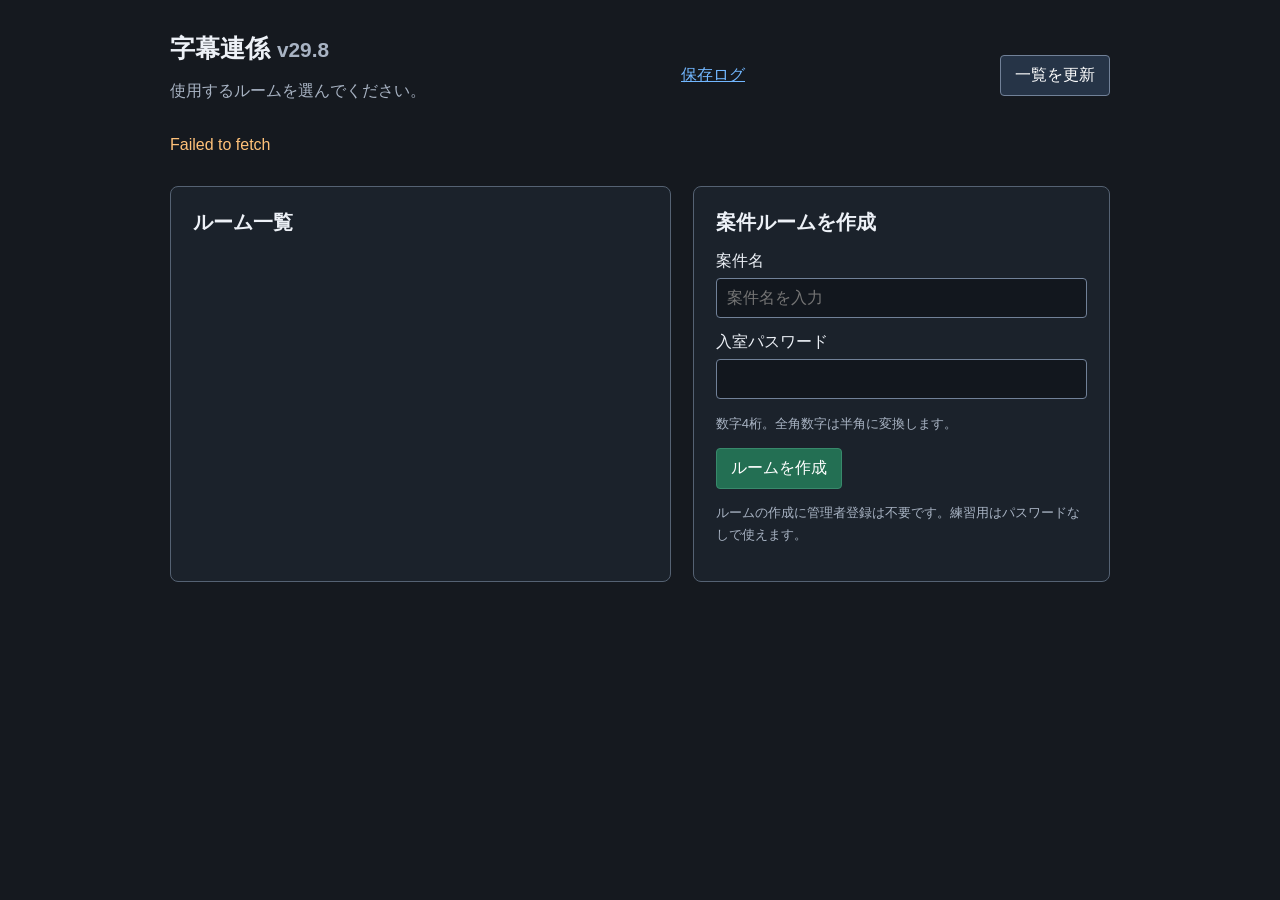
==== commit 53f845ea: "Keep exactly six visible rows in operator input fields" ====
--- a/index.html
+++ b/index.html
@@ -8,7 +8,7 @@
 <script src="https://cdn.socket.io/4.7.2/socket.io.min.js"></script><script src="connection.js?v=29.8-room-toolbar-4"></script>
 <script src="shared.js?v=29.8"></script>
 <script src="pagination.js?v=29.8"></script>
-<link rel="stylesheet" href="operator.css?v=operator-plus-three-8">
+<link rel="stylesheet" href="operator.css?v=operator-six-visible-9">
 
 <style>
 body {
@@ -114,6 +114,9 @@
   document.querySelectorAll('#columns textarea').forEach(el=>{
     el.style.fontFamily=CaptionLayout.font;
     const style=getComputedStyle(el);
+    const lineHeight=(el.getBoundingClientRect().height-['borderTopWidth','borderBottomWidth','paddingTop','paddingBottom'].reduce((sum,key)=>sum+parseFloat(style[key]),0))/6;
+    el.style.lineHeight=lineHeight+'px';
+    el.style.fontSize=(24*lineHeight/34)+'px';
     const row=el.closest('.input-row');
     const textWidth=CaptionLayout.measure('あ'.repeat(Math.min(sharedColumns,22)+3),el);
     const fieldEdges=el.offsetWidth-el.clientWidth+parseFloat(style.paddingLeft)+parseFloat(style.paddingRight);
@@ -222,6 +225,13 @@
   logEl.addEventListener('scroll',()=>{const bottom=logEl.scrollHeight-logEl.clientHeight-logEl.scrollTop<=3;if(bottom)logFollowing=true;else if(Date.now()<=userScrollUntil)logFollowing=false;});
   createInputs();
   applySharedColumns();
+  let lastInputHeight;
+  new ResizeObserver(([entry])=>{
+    const height=entry.contentRect.height;
+    if(height===lastInputHeight)return;
+    lastInputHeight=height;
+    applySharedColumns();
+  }).observe(document.getElementById('columns'));
   new ResizeObserver(()=>{if(logFollowing)queueLogScroll();}).observe(document.getElementById('workspace'));
   document.fonts.ready.then(applySharedColumns);
   connectSocket();
@@ -626,3 +636,4 @@
 </body>
 </html>
 
+
